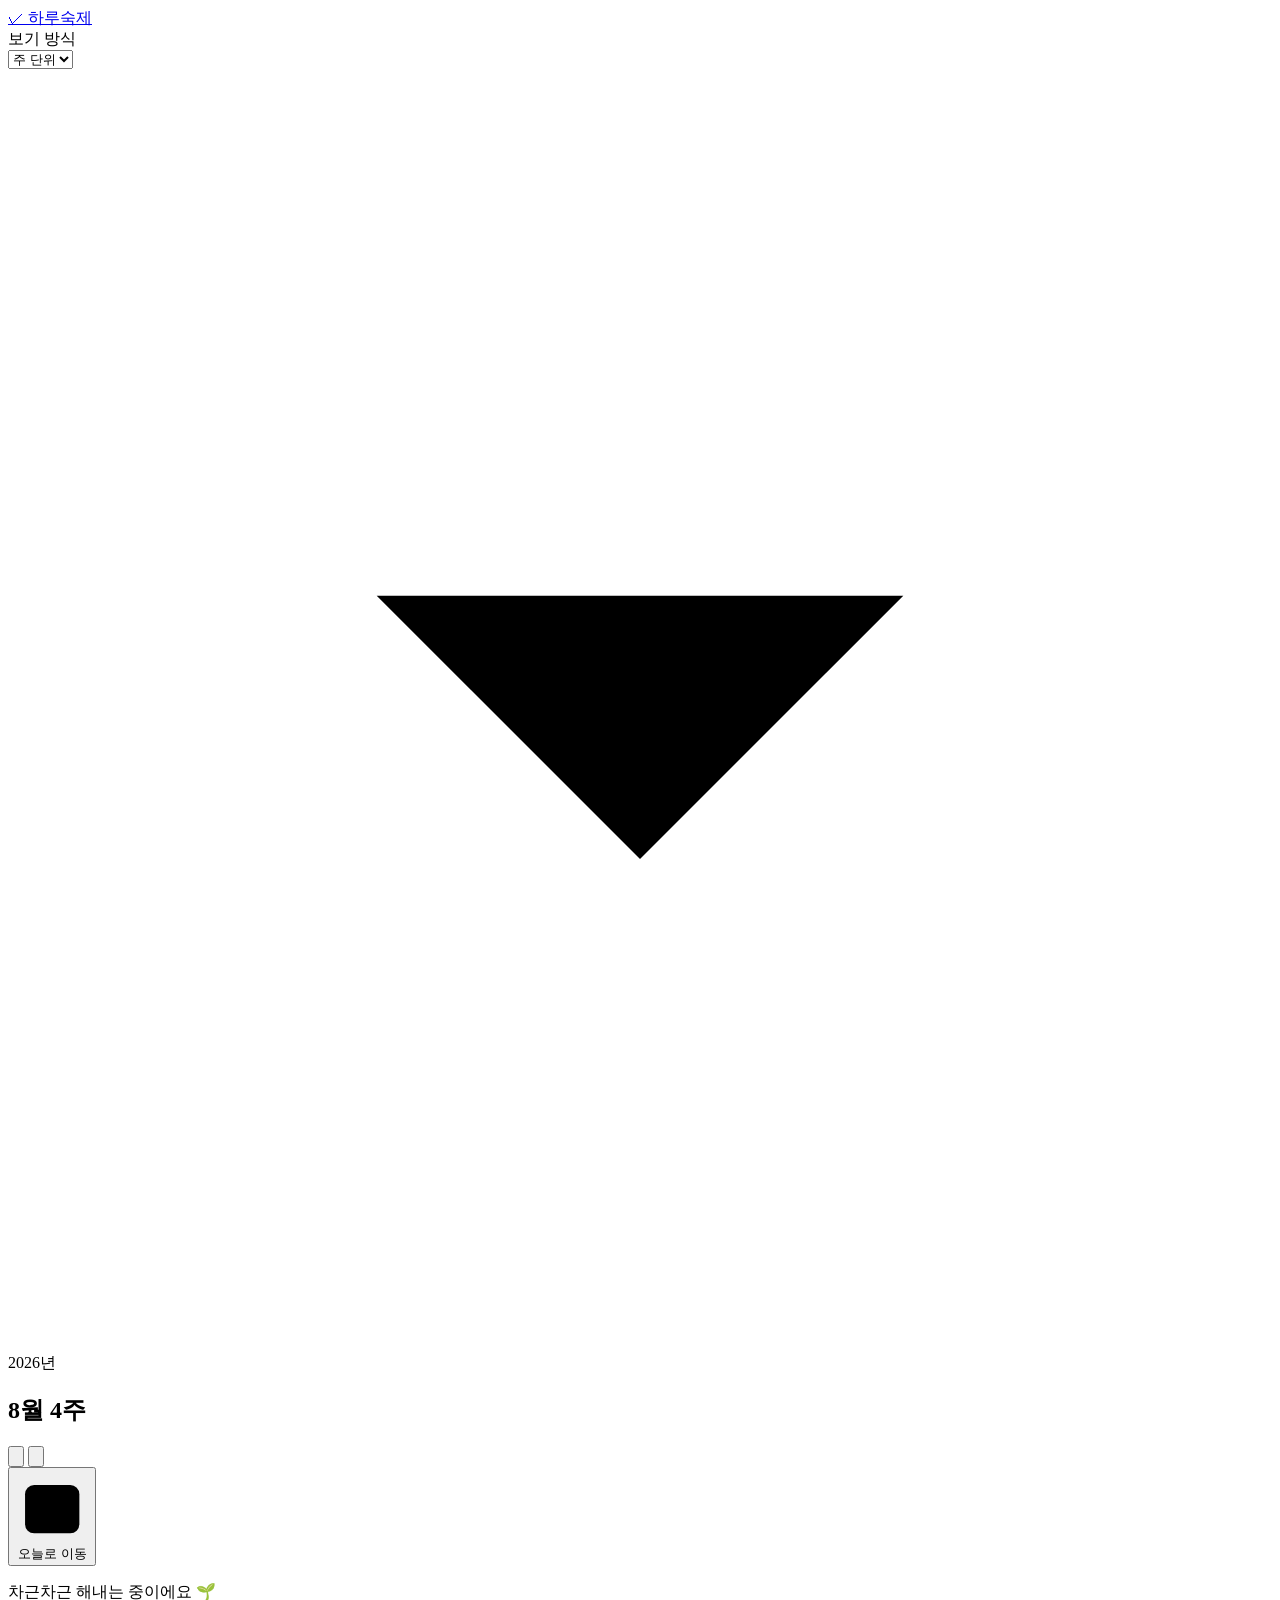
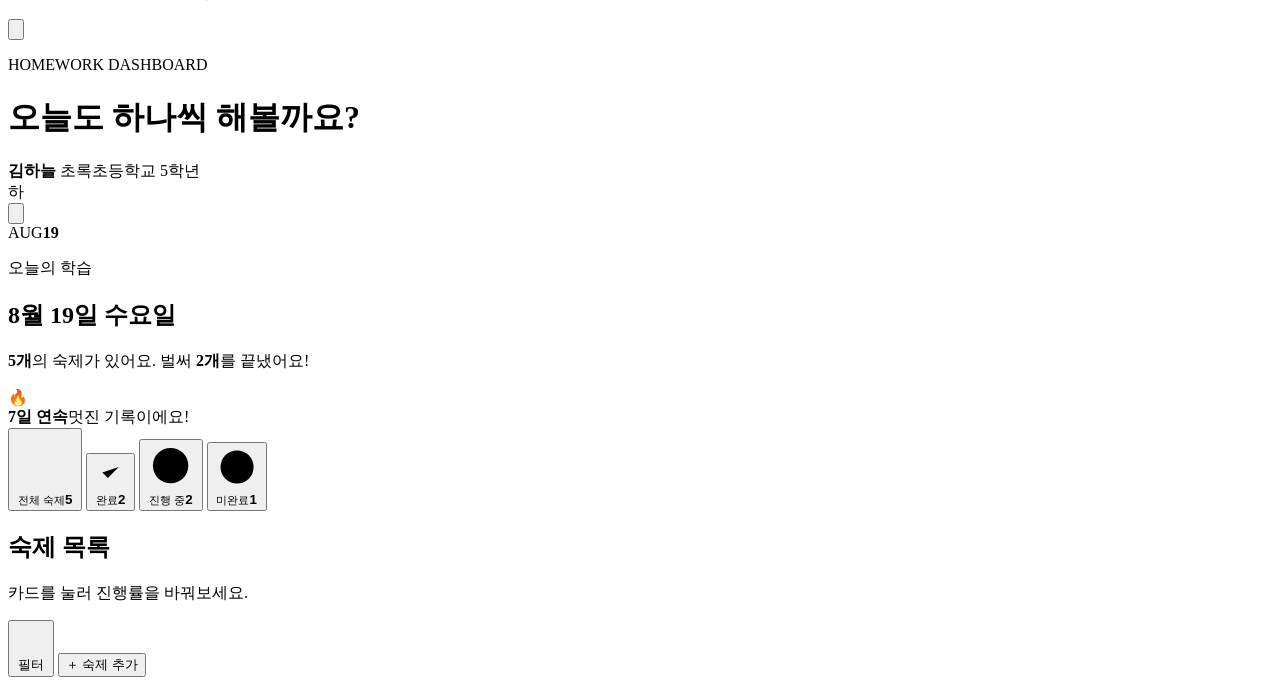
==== src/main/resources/templates/index.html @ 8049fccb "Initial commit" ====
<!doctype html>
<html lang="ko" xmlns:th="http://www.thymeleaf.org">

<head>
  <meta charset="UTF-8" />
  <meta name="viewport" content="width=device-width, initial-scale=1.0" />
  <meta name="description" content="날짜별 숙제와 학습 진행 상태를 관리하는 대시보드" />
  <title>오늘의 숙제</title>
  <link rel="preconnect" href="https://fonts.googleapis.com">
  <link rel="preconnect" href="https://fonts.gstatic.com" crossorigin>
  <link
    href="https://fonts.googleapis.com/css2?family=Gowun+Dodum&family=Noto+Sans+KR:wght@400;500;600;700;800&display=swap"
    rel="stylesheet">
  <link rel="stylesheet" th:href="@{/css/styles.css}">
</head>

<body>
  <div class="app-shell">
    <aside class="sidebar" aria-label="날짜 탐색">
      <a class="brand" href="#" aria-label="홈으로">
        <span class="brand-mark" aria-hidden="true">✓</span>
        <span>하루숙제</span>
      </a>

      <div class="view-control">
        <label for="viewMode">보기 방식</label>
        <div class="select-wrap">
          <select id="viewMode">
            <option value="week">주 단위</option>
            <option value="month">월 단위</option>
          </select>
          <svg aria-hidden="true" viewBox="0 0 24 24">
            <path d="m7 10 5 5 5-5" />
          </svg>
        </div>
      </div>

      <div class="date-heading">
        <div>
          <p class="eyebrow">2026년</p>
          <h2 id="periodTitle">8월 4주</h2>
        </div>
        <div class="arrow-group">
          <button class="icon-button" type="button" id="prevPeriod" aria-label="이전 기간">
            <svg aria-hidden="true" viewBox="0 0 24 24">
              <path d="m15 18-6-6 6-6" />
            </svg>
          </button>
          <button class="icon-button" type="button" id="nextPeriod" aria-label="다음 기간">
            <svg aria-hidden="true" viewBox="0 0 24 24">
              <path d="m9 18 6-6-6-6" />
            </svg>
          </button>
        </div>
      </div>

      <nav class="date-list" id="dateList" aria-label="날짜 목록"></nav>

      <div class="sidebar-bottom">
        <button class="today-button" type="button" id="todayButton">
          <svg aria-hidden="true" viewBox="0 0 24 24">
            <rect x="3" y="5" width="18" height="16" rx="3" />
            <path d="M16 3v4M8 3v4M3 10h18" />
          </svg>
          오늘로 이동
        </button>
        <p>차근차근 해내는 중이에요 <span aria-hidden="true">🌱</span></p>
      </div>
    </aside>

    <main class="main-content">
      <header class="topbar">
        <button class="mobile-menu" type="button" aria-label="날짜 메뉴 열기" id="menuButton">
          <svg aria-hidden="true" viewBox="0 0 24 24">
            <path d="M4 7h16M4 12h16M4 17h16" />
          </svg>
        </button>
        <div class="topbar-copy">
          <p class="eyebrow">HOMEWORK DASHBOARD</p>
          <h1>오늘도 하나씩 해볼까요?</h1>
        </div>
        <div class="profile">
          <div class="profile-copy">
            <strong>김하늘</strong>
            <span>초록초등학교 5학년</span>
          </div>
          <div class="avatar" aria-hidden="true">하</div>
          <button class="icon-button" type="button" aria-label="알림 보기">
            <svg aria-hidden="true" viewBox="0 0 24 24">
              <path d="M18 8a6 6 0 0 0-12 0c0 7-3 7-3 9h18c0-2-3-2-3-9M10 21h4" />
            </svg>
            <span class="notification-dot"></span>
          </button>
        </div>
      </header>

      <section class="dashboard" aria-labelledby="selectedDateTitle">
        <div class="welcome-card">
          <div class="welcome-copy">
            <div class="date-badge"><span id="badgeMonth">AUG</span><strong id="badgeDay">19</strong></div>
            <div>
              <p class="eyebrow">오늘의 학습</p>
              <h2 id="selectedDateTitle">8월 19일 수요일</h2>
              <p><strong>5개</strong>의 숙제가 있어요. 벌써 <strong>2개</strong>를 끝냈어요!</p>
            </div>
          </div>
          <div class="streak">
            <span class="streak-icon" aria-hidden="true">🔥</span>
            <div><strong>7일 연속</strong><span>멋진 기록이에요!</span></div>
          </div>
        </div>

        <div class="summary-grid" aria-label="숙제 상태 요약">
          <button class="summary-card active" type="button" data-filter="all">
            <span class="summary-icon all"><svg aria-hidden="true" viewBox="0 0 24 24">
                <path d="M8 6h13M8 12h13M8 18h13M3 6h.01M3 12h.01M3 18h.01" />
              </svg></span>
            <span><small>전체 숙제</small><strong>5</strong></span>
          </button>
          <button class="summary-card" type="button" data-filter="done">
            <span class="summary-icon done"><svg aria-hidden="true" viewBox="0 0 24 24">
                <path d="m6 12 4 4 8-8" />
              </svg></span>
            <span><small>완료</small><strong>2</strong></span>
          </button>
          <button class="summary-card" type="button" data-filter="doing">
            <span class="summary-icon doing"><svg aria-hidden="true" viewBox="0 0 24 24">
                <path d="M12 6v6l4 2" />
                <circle cx="12" cy="12" r="9" />
              </svg></span>
            <span><small>진행 중</small><strong>2</strong></span>
          </button>
          <button class="summary-card" type="button" data-filter="todo">
            <span class="summary-icon todo"><svg aria-hidden="true" viewBox="0 0 24 24">
                <circle cx="12" cy="12" r="9" />
                <path d="M12 8v5M12 16h.01" />
              </svg></span>
            <span><small>미완료</small><strong>1</strong></span>
          </button>
        </div>

        <div class="content-heading">
          <div>
            <h2>숙제 목록</h2>
            <p>카드를 눌러 진행률을 바꿔보세요.</p>
          </div>
          <div class="heading-actions">
            <button class="filter-button" type="button">
              <svg aria-hidden="true" viewBox="0 0 24 24">
                <path d="M4 6h16M7 12h10M10 18h4" />
              </svg> 필터
            </button>
            <button class="add-button" type="button" id="addButton"><span aria-hidden="true">＋</span> 숙제 추가</button>
          </div>
        </div>

        <div class="homework-list" id="homeworkList"></div>
      </section>
    </main>
  </div>

  <div class="scrim" id="scrim"></div>
  <div class="toast" id="toast" role="status" aria-live="polite"></div>
  <script th:src="@{/js/app.js}" defer></script>
</body>

</html>
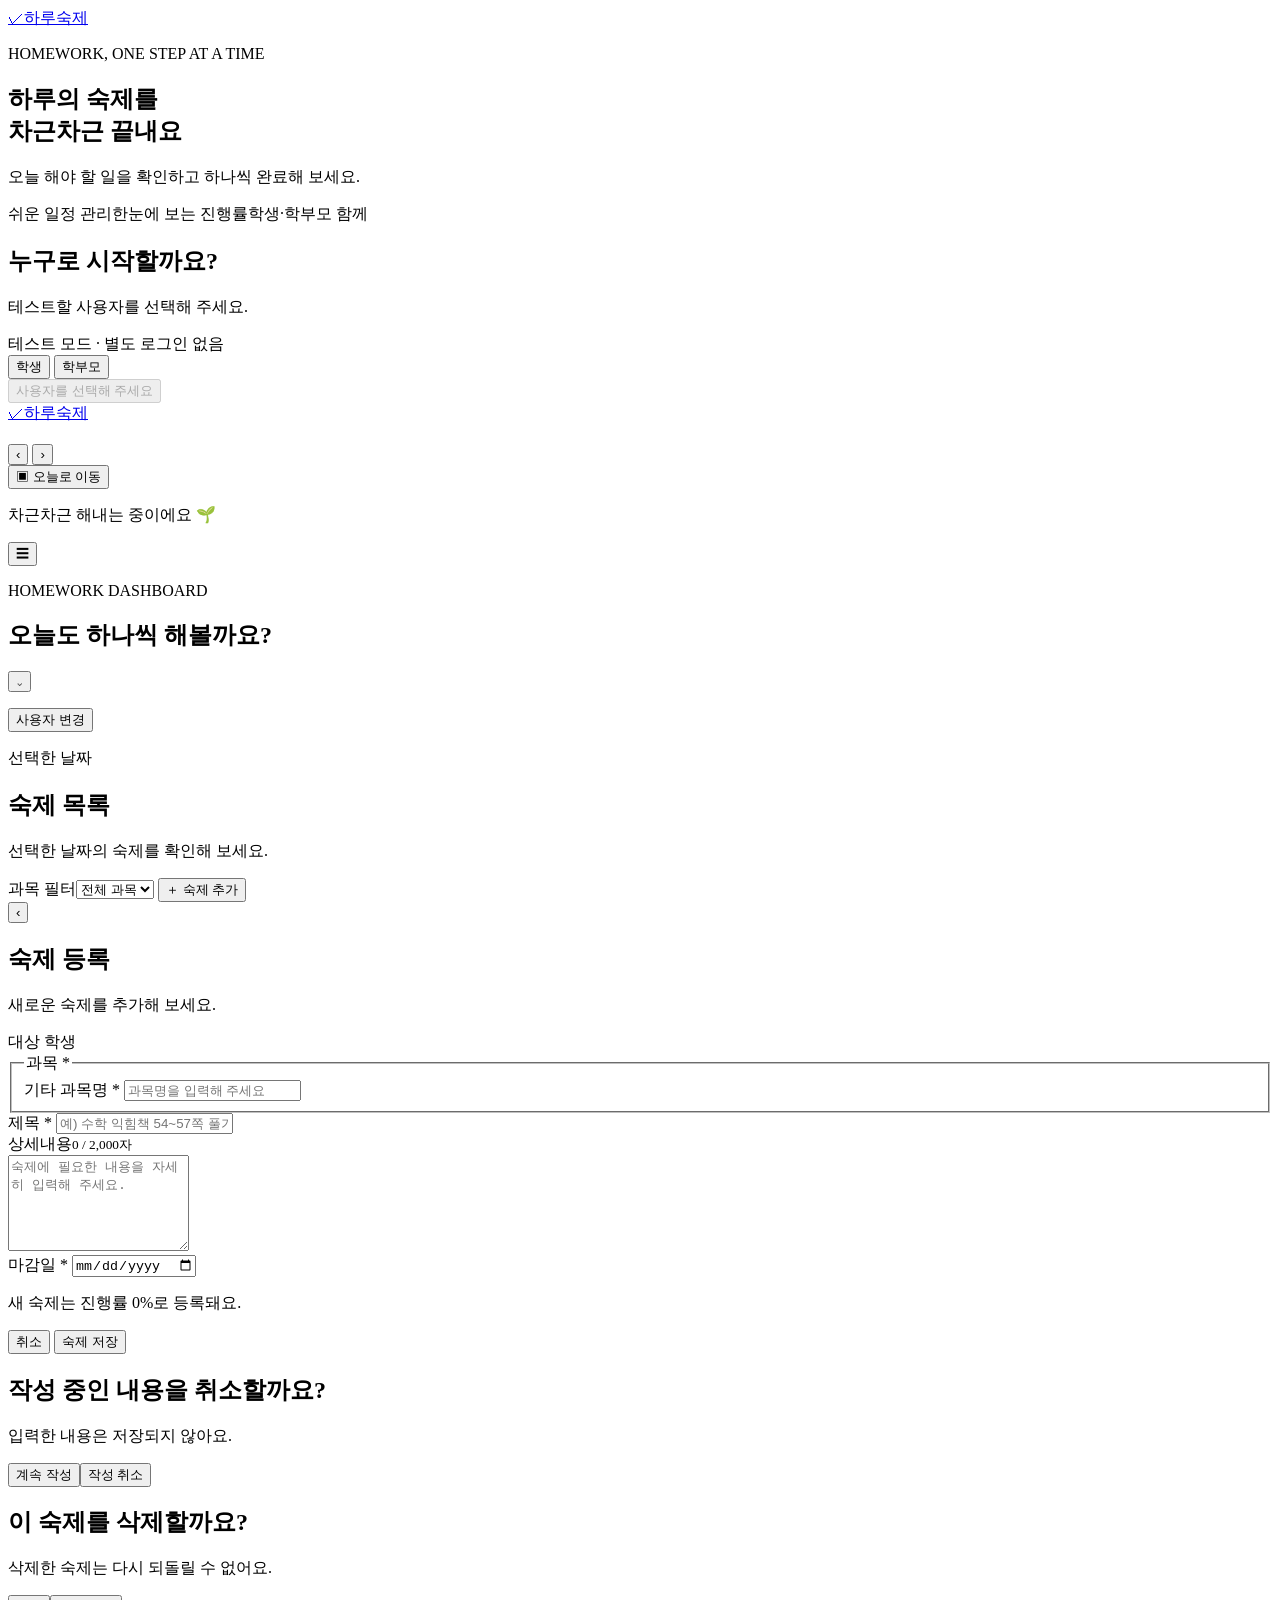
==== commit 7ddf1070: "feat:connect homework screen to database" ====
--- a/src/main/resources/templates/index.html
+++ b/src/main/resources/templates/index.html
@@ -1,167 +1,178 @@
 <!doctype html>
-<html lang="ko" xmlns:th="http://www.thymeleaf.org">
+<html lang="ko">
 
 <head>
-  <meta charset="UTF-8" />
-  <meta name="viewport" content="width=device-width, initial-scale=1.0" />
-  <meta name="description" content="날짜별 숙제와 학습 진행 상태를 관리하는 대시보드" />
-  <title>오늘의 숙제</title>
+  <meta charset="UTF-8">
+  <meta name="viewport" content="width=device-width, initial-scale=1">
+  <meta name="description" content="학생과 학부모가 함께 사용하는 반응형 숙제관리 서비스">
+  <title>하루숙제</title>
   <link rel="preconnect" href="https://fonts.googleapis.com">
   <link rel="preconnect" href="https://fonts.gstatic.com" crossorigin>
   <link
     href="https://fonts.googleapis.com/css2?family=Gowun+Dodum&family=Noto+Sans+KR:wght@400;500;600;700;800&display=swap"
     rel="stylesheet">
-  <link rel="stylesheet" th:href="@{/css/styles.css}">
+  <link rel="stylesheet" href="/css/styles.css">
 </head>
 
 <body>
-  <div class="app-shell">
-    <aside class="sidebar" aria-label="날짜 탐색">
-      <a class="brand" href="#" aria-label="홈으로">
-        <span class="brand-mark" aria-hidden="true">✓</span>
-        <span>하루숙제</span>
-      </a>
-
-      <div class="view-control">
-        <label for="viewMode">보기 방식</label>
-        <div class="select-wrap">
-          <select id="viewMode">
-            <option value="week">주 단위</option>
-            <option value="month">월 단위</option>
-          </select>
-          <svg aria-hidden="true" viewBox="0 0 24 24">
-            <path d="m7 10 5 5 5-5" />
-          </svg>
+  <div id="app">
+    <section class="screen user-screen" id="userScreen" aria-labelledby="userScreenTitle">
+      <div class="user-hero">
+        <a class="brand" href="#" aria-label="하루숙제 시작 화면"><span class="brand-mark">✓</span><span>하루숙제</span></a>
+        <p class="eyebrow">HOMEWORK, ONE STEP AT A TIME</p>
+        <h1>하루의 숙제를<br>차근차근 끝내요</h1>
+        <p>오늘 해야 할 일을 확인하고 하나씩 완료해 보세요.</p>
+        <div class="feature-chips" aria-label="서비스 특징">
+          <span>쉬운 일정 관리</span><span>한눈에 보는 진행률</span><span>학생·학부모 함께</span>
         </div>
       </div>
+      <div class="user-panel">
+        <header>
+          <h2 id="userScreenTitle">누구로 시작할까요?</h2>
+          <p>테스트할 사용자를 선택해 주세요.</p>
+          <span class="test-badge">테스트 모드 · 별도 로그인 없음</span>
+        </header>
+        <div class="role-tabs" role="tablist" aria-label="사용자 역할">
+          <button class="role-tab active" id="studentTab" type="button" role="tab" aria-selected="true"
+            data-role="student">학생</button>
+          <button class="role-tab" id="parentTab" type="button" role="tab" aria-selected="false"
+            data-role="parent">학부모</button>
+        </div>
+        <div class="user-list" id="userList" role="radiogroup" aria-label="테스트 사용자"></div>
+        <button class="primary-button start-button" id="startButton" type="button" disabled>사용자를 선택해 주세요</button>
+      </div>
+    </section>
 
-      <div class="date-heading">
+    <section class="screen dashboard-screen hidden" id="dashboardScreen" aria-label="날짜별 숙제 메인">
+      <aside class="sidebar" id="sidebar" aria-label="날짜 탐색">
+        <a class="brand" href="#" id="homeBrand"><span class="brand-mark">✓</span><span>하루숙제</span></a>
+        <div class="period-heading">
+          <div>
+            <p class="eyebrow" id="yearLabel"></p>
+            <h2 id="weekLabel"></h2>
+          </div>
+          <div class="arrow-group">
+            <button class="icon-button" id="prevWeek" type="button" aria-label="이전 주">‹</button>
+            <button class="icon-button" id="nextWeek" type="button" aria-label="다음 주">›</button>
+          </div>
+        </div>
+        <nav class="date-list" id="dateList" aria-label="주간 날짜"></nav>
+        <button class="today-button" id="todayButton" type="button">▣ 오늘로 이동</button>
+        <p class="sidebar-message">차근차근 해내는 중이에요 🌱</p>
+      </aside>
+
+      <main class="main-content">
+        <header class="topbar">
+          <button class="mobile-menu" id="menuButton" type="button" aria-label="날짜 메뉴 열기">☰</button>
+          <div class="topbar-copy">
+            <p class="eyebrow">HOMEWORK DASHBOARD</p>
+            <h1>오늘도 하나씩 해볼까요?</h1>
+          </div>
+          <button class="profile-button" id="profileButton" type="button" aria-expanded="false">
+            <span class="profile-copy"><strong id="profileName"></strong><small id="profileContext"></small></span>
+            <span class="avatar" id="profileAvatar"></span><span aria-hidden="true">⌄</span>
+          </button>
+          <div class="profile-menu hidden" id="profileMenu">
+            <p id="profileMenuLabel"></p><button id="changeUserButton" type="button">사용자 변경</button>
+          </div>
+        </header>
+
+        <div class="dashboard">
+          <section class="welcome-card" aria-labelledby="selectedDateTitle">
+            <div class="date-badge"><span id="badgeMonth"></span><strong id="badgeDay"></strong></div>
+            <div>
+              <p class="eyebrow">선택한 날짜</p>
+              <h2 id="selectedDateTitle"></h2>
+              <p id="selectedDateSummary"></p>
+            </div>
+          </section>
+          <div class="summary-grid" id="summaryGrid" aria-label="숙제 상태 필터"></div>
+          <section>
+            <div class="content-heading">
+              <div>
+                <h2>숙제 목록</h2>
+                <p id="filterDescription">선택한 날짜의 숙제를 확인해 보세요.</p>
+              </div>
+              <div class="heading-actions">
+                <label class="subject-filter"><span class="sr-only">과목 필터</span><select id="subjectFilter">
+                    <option value="all">전체 과목</option>
+                  </select></label>
+                <button class="primary-button add-button" id="addButton" type="button">＋ 숙제 추가</button>
+              </div>
+            </div>
+            <div class="homework-list" id="homeworkList" aria-live="polite"></div>
+          </section>
+        </div>
+      </main>
+    </section>
+
+    <section class="screen form-screen hidden" id="formScreen" aria-labelledby="formTitle">
+      <header class="form-header">
+        <button class="icon-button back-button" id="backButton" type="button" aria-label="숙제 목록으로 돌아가기">‹</button>
         <div>
-          <p class="eyebrow">2026년</p>
-          <h2 id="periodTitle">8월 4주</h2>
-        </div>
-        <div class="arrow-group">
-          <button class="icon-button" type="button" id="prevPeriod" aria-label="이전 기간">
-            <svg aria-hidden="true" viewBox="0 0 24 24">
-              <path d="m15 18-6-6 6-6" />
-            </svg>
-          </button>
-          <button class="icon-button" type="button" id="nextPeriod" aria-label="다음 기간">
-            <svg aria-hidden="true" viewBox="0 0 24 24">
-              <path d="m9 18 6-6-6-6" />
-            </svg>
-          </button>
-        </div>
-      </div>
-
-      <nav class="date-list" id="dateList" aria-label="날짜 목록"></nav>
-
-      <div class="sidebar-bottom">
-        <button class="today-button" type="button" id="todayButton">
-          <svg aria-hidden="true" viewBox="0 0 24 24">
-            <rect x="3" y="5" width="18" height="16" rx="3" />
-            <path d="M16 3v4M8 3v4M3 10h18" />
-          </svg>
-          오늘로 이동
-        </button>
-        <p>차근차근 해내는 중이에요 <span aria-hidden="true">🌱</span></p>
-      </div>
-    </aside>
-
-    <main class="main-content">
-      <header class="topbar">
-        <button class="mobile-menu" type="button" aria-label="날짜 메뉴 열기" id="menuButton">
-          <svg aria-hidden="true" viewBox="0 0 24 24">
-            <path d="M4 7h16M4 12h16M4 17h16" />
-          </svg>
-        </button>
-        <div class="topbar-copy">
-          <p class="eyebrow">HOMEWORK DASHBOARD</p>
-          <h1>오늘도 하나씩 해볼까요?</h1>
-        </div>
-        <div class="profile">
-          <div class="profile-copy">
-            <strong>김하늘</strong>
-            <span>초록초등학교 5학년</span>
-          </div>
-          <div class="avatar" aria-hidden="true">하</div>
-          <button class="icon-button" type="button" aria-label="알림 보기">
-            <svg aria-hidden="true" viewBox="0 0 24 24">
-              <path d="M18 8a6 6 0 0 0-12 0c0 7-3 7-3 9h18c0-2-3-2-3-9M10 21h4" />
-            </svg>
-            <span class="notification-dot"></span>
-          </button>
+          <h1 id="formTitle">숙제 등록</h1>
+          <p>새로운 숙제를 추가해 보세요.</p>
         </div>
       </header>
-
-      <section class="dashboard" aria-labelledby="selectedDateTitle">
-        <div class="welcome-card">
-          <div class="welcome-copy">
-            <div class="date-badge"><span id="badgeMonth">AUG</span><strong id="badgeDay">19</strong></div>
-            <div>
-              <p class="eyebrow">오늘의 학습</p>
-              <h2 id="selectedDateTitle">8월 19일 수요일</h2>
-              <p><strong>5개</strong>의 숙제가 있어요. 벌써 <strong>2개</strong>를 끝냈어요!</p>
-            </div>
+      <form class="homework-form" id="homeworkForm" novalidate>
+        <div class="target-student"><span>대상 학생</span><strong id="targetStudent"></strong></div>
+        <fieldset>
+          <legend>과목 <span aria-hidden="true">*</span></legend>
+          <div class="subject-options" id="subjectOptions"></div>
+          <div class="form-field hidden" id="customSubjectField">
+            <label for="customSubject">기타 과목명 <span aria-hidden="true">*</span></label>
+            <input id="customSubject" name="customSubject" type="text" maxlength="30" placeholder="과목명을 입력해 주세요"
+              aria-describedby="customSubjectError">
+            <small class="field-error" id="customSubjectError"></small>
           </div>
-          <div class="streak">
-            <span class="streak-icon" aria-hidden="true">🔥</span>
-            <div><strong>7일 연속</strong><span>멋진 기록이에요!</span></div>
-          </div>
+          <small class="field-error" id="subjectError"></small>
+        </fieldset>
+        <div class="form-field">
+          <label for="titleInput">제목 <span aria-hidden="true">*</span></label>
+          <input id="titleInput" name="title" type="text" maxlength="200" placeholder="예) 수학 익힘책 54~57쪽 풀기"
+            aria-describedby="titleError">
+          <small class="field-error" id="titleError"></small>
         </div>
-
-        <div class="summary-grid" aria-label="숙제 상태 요약">
-          <button class="summary-card active" type="button" data-filter="all">
-            <span class="summary-icon all"><svg aria-hidden="true" viewBox="0 0 24 24">
-                <path d="M8 6h13M8 12h13M8 18h13M3 6h.01M3 12h.01M3 18h.01" />
-              </svg></span>
-            <span><small>전체 숙제</small><strong>5</strong></span>
-          </button>
-          <button class="summary-card" type="button" data-filter="done">
-            <span class="summary-icon done"><svg aria-hidden="true" viewBox="0 0 24 24">
-                <path d="m6 12 4 4 8-8" />
-              </svg></span>
-            <span><small>완료</small><strong>2</strong></span>
-          </button>
-          <button class="summary-card" type="button" data-filter="doing">
-            <span class="summary-icon doing"><svg aria-hidden="true" viewBox="0 0 24 24">
-                <path d="M12 6v6l4 2" />
-                <circle cx="12" cy="12" r="9" />
-              </svg></span>
-            <span><small>진행 중</small><strong>2</strong></span>
-          </button>
-          <button class="summary-card" type="button" data-filter="todo">
-            <span class="summary-icon todo"><svg aria-hidden="true" viewBox="0 0 24 24">
-                <circle cx="12" cy="12" r="9" />
-                <path d="M12 8v5M12 16h.01" />
-              </svg></span>
-            <span><small>미완료</small><strong>1</strong></span>
-          </button>
+        <div class="form-field">
+          <div class="label-row"><label for="descriptionInput">상세내용</label><small id="descriptionCount">0 /
+              2,000자</small></div>
+          <textarea id="descriptionInput" name="description" maxlength="2000" rows="6"
+            placeholder="숙제에 필요한 내용을 자세히 입력해 주세요."></textarea>
         </div>
-
-        <div class="content-heading">
-          <div>
-            <h2>숙제 목록</h2>
-            <p>카드를 눌러 진행률을 바꿔보세요.</p>
-          </div>
-          <div class="heading-actions">
-            <button class="filter-button" type="button">
-              <svg aria-hidden="true" viewBox="0 0 24 24">
-                <path d="M4 6h16M7 12h10M10 18h4" />
-              </svg> 필터
-            </button>
-            <button class="add-button" type="button" id="addButton"><span aria-hidden="true">＋</span> 숙제 추가</button>
-          </div>
+        <div class="form-field">
+          <label for="dueDateInput">마감일 <span aria-hidden="true">*</span></label>
+          <input id="dueDateInput" name="dueDate" type="date" aria-describedby="dueDateError">
+          <small class="field-error" id="dueDateError"></small>
         </div>
-
-        <div class="homework-list" id="homeworkList"></div>
-      </section>
-    </main>
+        <p class="form-note">새 숙제는 진행률 0%로 등록돼요.</p>
+        <div class="form-error hidden" id="formError" role="alert"></div>
+        <div class="form-actions">
+          <button class="secondary-button" id="cancelButton" type="button">취소</button>
+          <button class="primary-button" id="saveButton" type="submit">숙제 저장</button>
+        </div>
+      </form>
+    </section>
   </div>
 
   <div class="scrim" id="scrim"></div>
+  <div class="dialog-backdrop hidden" id="dialogBackdrop">
+    <div class="dialog" role="dialog" aria-modal="true" aria-labelledby="dialogTitle">
+      <h2 id="dialogTitle">작성 중인 내용을 취소할까요?</h2>
+      <p>입력한 내용은 저장되지 않아요.</p>
+      <div><button class="secondary-button" id="keepEditingButton" type="button">계속 작성</button><button
+          class="danger-button" id="discardButton" type="button">작성 취소</button></div>
+    </div>
+  </div>
+  <div class="dialog-backdrop hidden" id="deleteDialogBackdrop">
+    <div class="dialog" role="dialog" aria-modal="true" aria-labelledby="deleteDialogTitle">
+      <h2 id="deleteDialogTitle">이 숙제를 삭제할까요?</h2>
+      <p id="deleteDialogDescription">삭제한 숙제는 다시 되돌릴 수 없어요.</p>
+      <div><button class="secondary-button" id="cancelDeleteButton" type="button">취소</button><button
+          class="danger-button" id="confirmDeleteButton" type="button">숙제 삭제</button></div>
+    </div>
+  </div>
   <div class="toast" id="toast" role="status" aria-live="polite"></div>
-  <script th:src="@{/js/app.js}" defer></script>
+  <script src="/js/app.js"></script>
 </body>
 
 </html>
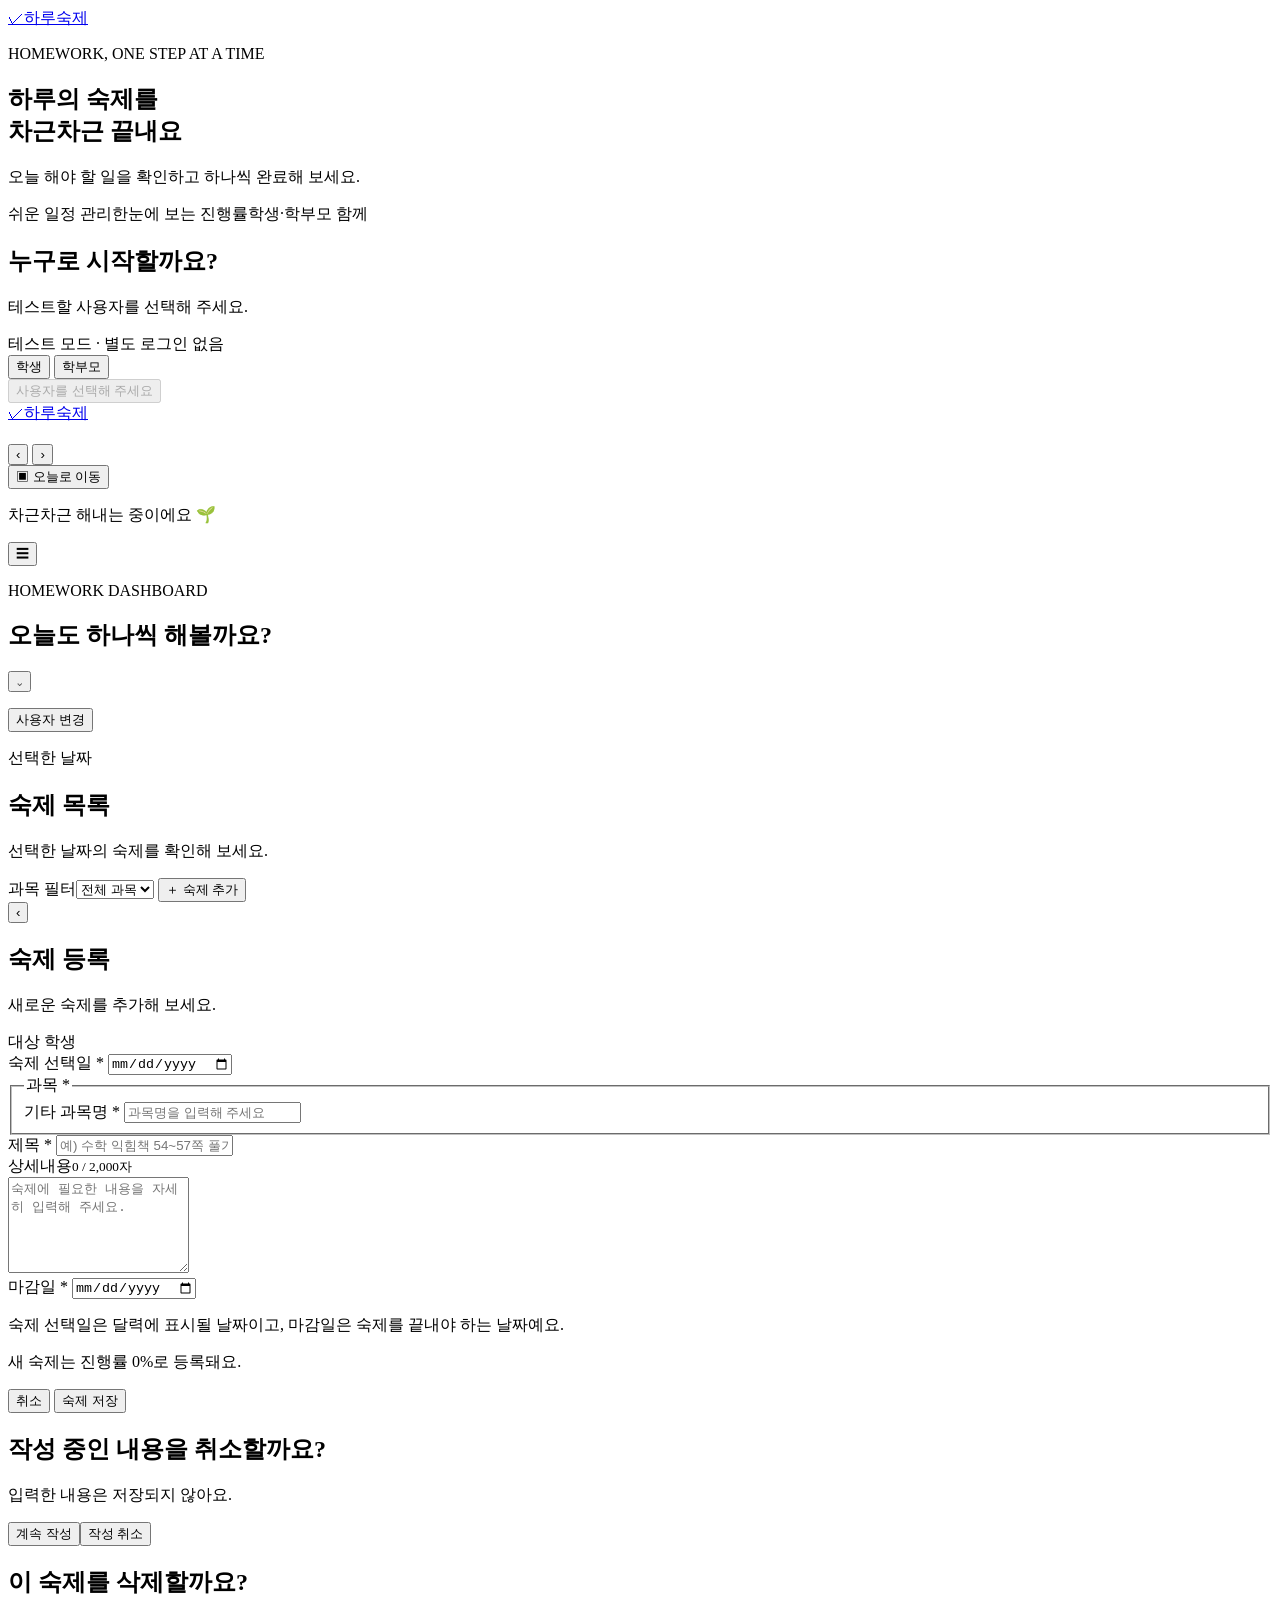
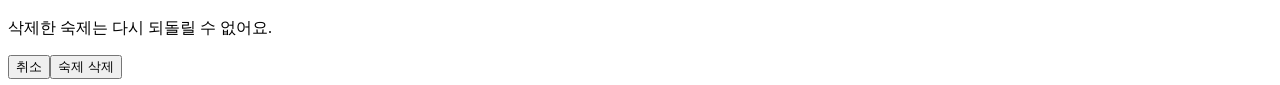
==== commit f32bc4d5: "주석 및 숙제관리 기능 수정" ====
--- a/src/main/resources/templates/index.html
+++ b/src/main/resources/templates/index.html
@@ -114,8 +114,15 @@
           <p>새로운 숙제를 추가해 보세요.</p>
         </div>
       </header>
-      <form class="homework-form" id="homeworkForm" novalidate>
-        <div class="target-student"><span>대상 학생</span><strong id="targetStudent"></strong></div>
+	      <form class="homework-form" id="homeworkForm" novalidate>
+	        <div class="form-context">
+	          <div class="target-student"><span>대상 학생</span><strong id="targetStudent"></strong></div>
+	          <div class="assigned-date-field">
+	            <label for="assignedDateInput">숙제 선택일 <span aria-hidden="true">*</span></label>
+	            <input id="assignedDateInput" name="assignedDate" type="date" aria-describedby="assignedDateError">
+	            <small class="field-error" id="assignedDateError"></small>
+	          </div>
+	        </div>
         <fieldset>
           <legend>과목 <span aria-hidden="true">*</span></legend>
           <div class="subject-options" id="subjectOptions"></div>
@@ -140,11 +147,12 @@
             placeholder="숙제에 필요한 내용을 자세히 입력해 주세요."></textarea>
         </div>
         <div class="form-field">
-          <label for="dueDateInput">마감일 <span aria-hidden="true">*</span></label>
-          <input id="dueDateInput" name="dueDate" type="date" aria-describedby="dueDateError">
-          <small class="field-error" id="dueDateError"></small>
-        </div>
-        <p class="form-note">새 숙제는 진행률 0%로 등록돼요.</p>
+	          <label for="dueDateInput">마감일 <span aria-hidden="true">*</span></label>
+	          <input id="dueDateInput" name="dueDate" type="date" aria-describedby="dueDateError">
+	          <small class="field-error" id="dueDateError"></small>
+	        </div>
+	        <p class="form-note">숙제 선택일은 달력에 표시될 날짜이고, 마감일은 숙제를 끝내야 하는 날짜예요.</p>
+	        <p class="form-note">새 숙제는 진행률 0%로 등록돼요.</p>
         <div class="form-error hidden" id="formError" role="alert"></div>
         <div class="form-actions">
           <button class="secondary-button" id="cancelButton" type="button">취소</button>
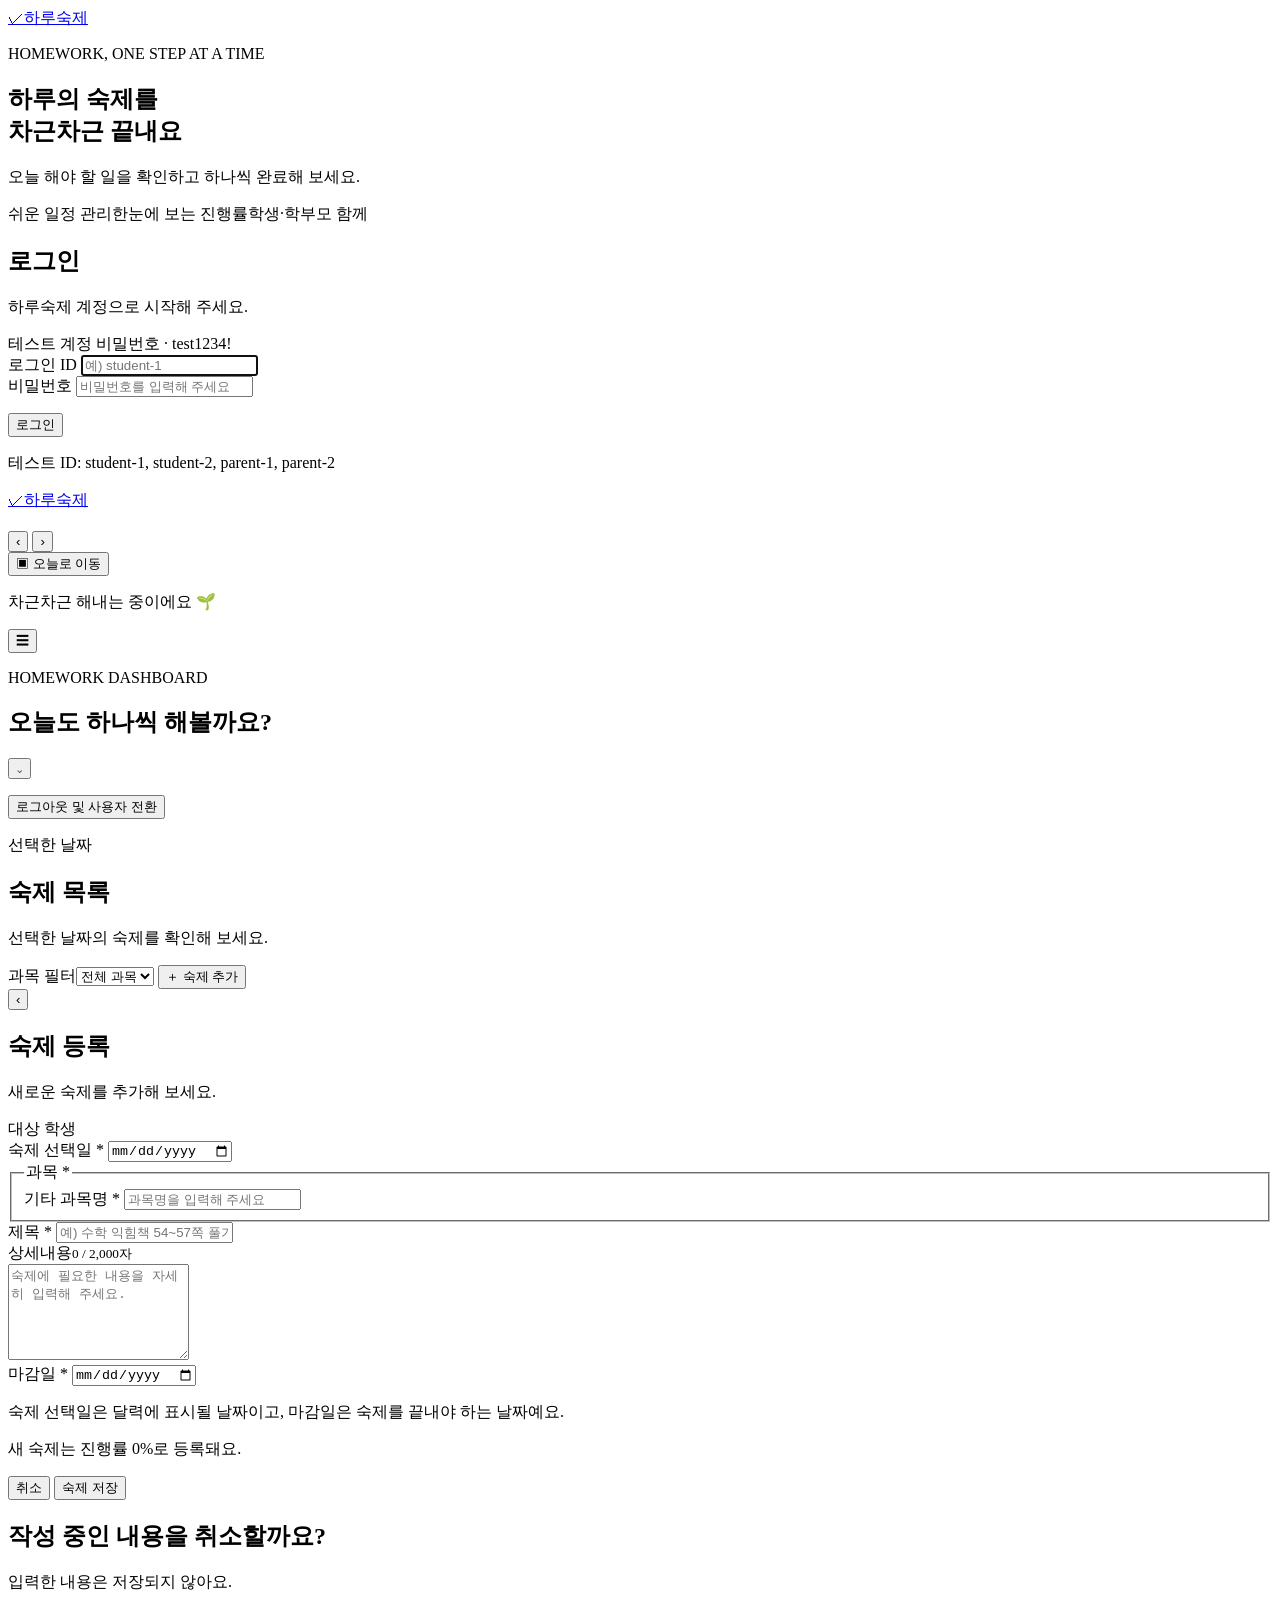
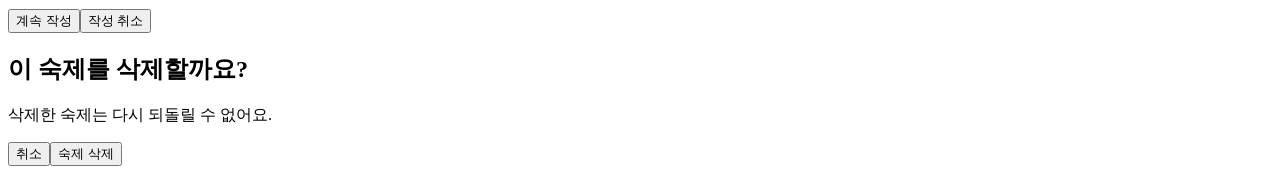
==== commit 15b2fb25: "로그인 기능 추가 작업" ====
--- a/src/main/resources/templates/index.html
+++ b/src/main/resources/templates/index.html
@@ -16,7 +16,7 @@
 
 <body>
   <div id="app">
-    <section class="screen user-screen" id="userScreen" aria-labelledby="userScreenTitle">
+    <section class="screen user-screen" id="loginScreen" aria-labelledby="loginScreenTitle">
       <div class="user-hero">
         <a class="brand" href="#" aria-label="하루숙제 시작 화면"><span class="brand-mark">✓</span><span>하루숙제</span></a>
         <p class="eyebrow">HOMEWORK, ONE STEP AT A TIME</p>
@@ -28,18 +28,25 @@
       </div>
       <div class="user-panel">
         <header>
-          <h2 id="userScreenTitle">누구로 시작할까요?</h2>
-          <p>테스트할 사용자를 선택해 주세요.</p>
-          <span class="test-badge">테스트 모드 · 별도 로그인 없음</span>
+          <h2 id="loginScreenTitle">로그인</h2>
+          <p>하루숙제 계정으로 시작해 주세요.</p>
+          <span class="test-badge">테스트 계정 비밀번호 · test1234!</span>
         </header>
-        <div class="role-tabs" role="tablist" aria-label="사용자 역할">
-          <button class="role-tab active" id="studentTab" type="button" role="tab" aria-selected="true"
-            data-role="student">학생</button>
-          <button class="role-tab" id="parentTab" type="button" role="tab" aria-selected="false"
-            data-role="parent">학부모</button>
-        </div>
-        <div class="user-list" id="userList" role="radiogroup" aria-label="테스트 사용자"></div>
-        <button class="primary-button start-button" id="startButton" type="button" disabled>사용자를 선택해 주세요</button>
+        <form class="login-form" id="loginForm" novalidate>
+          <div class="form-field">
+            <label for="loginIdInput">로그인 ID</label>
+            <input id="loginIdInput" name="loginId" type="text" maxlength="100" autocomplete="username"
+              placeholder="예) student-1" required autofocus>
+          </div>
+          <div class="form-field">
+            <label for="passwordInput">비밀번호</label>
+            <input id="passwordInput" name="password" type="password" maxlength="200"
+              autocomplete="current-password" placeholder="비밀번호를 입력해 주세요" required>
+          </div>
+          <p class="login-error hidden" id="loginError" role="alert"></p>
+          <button class="primary-button start-button" id="loginButton" type="submit">로그인</button>
+        </form>
+        <p class="login-help">테스트 ID: student-1, student-2, parent-1, parent-2</p>
       </div>
     </section>
 
@@ -73,7 +80,7 @@
             <span class="avatar" id="profileAvatar"></span><span aria-hidden="true">⌄</span>
           </button>
           <div class="profile-menu hidden" id="profileMenu">
-            <p id="profileMenuLabel"></p><button id="changeUserButton" type="button">사용자 변경</button>
+            <p id="profileMenuLabel"></p><button id="changeUserButton" type="button">로그아웃 및 사용자 전환</button>
           </div>
         </header>
 
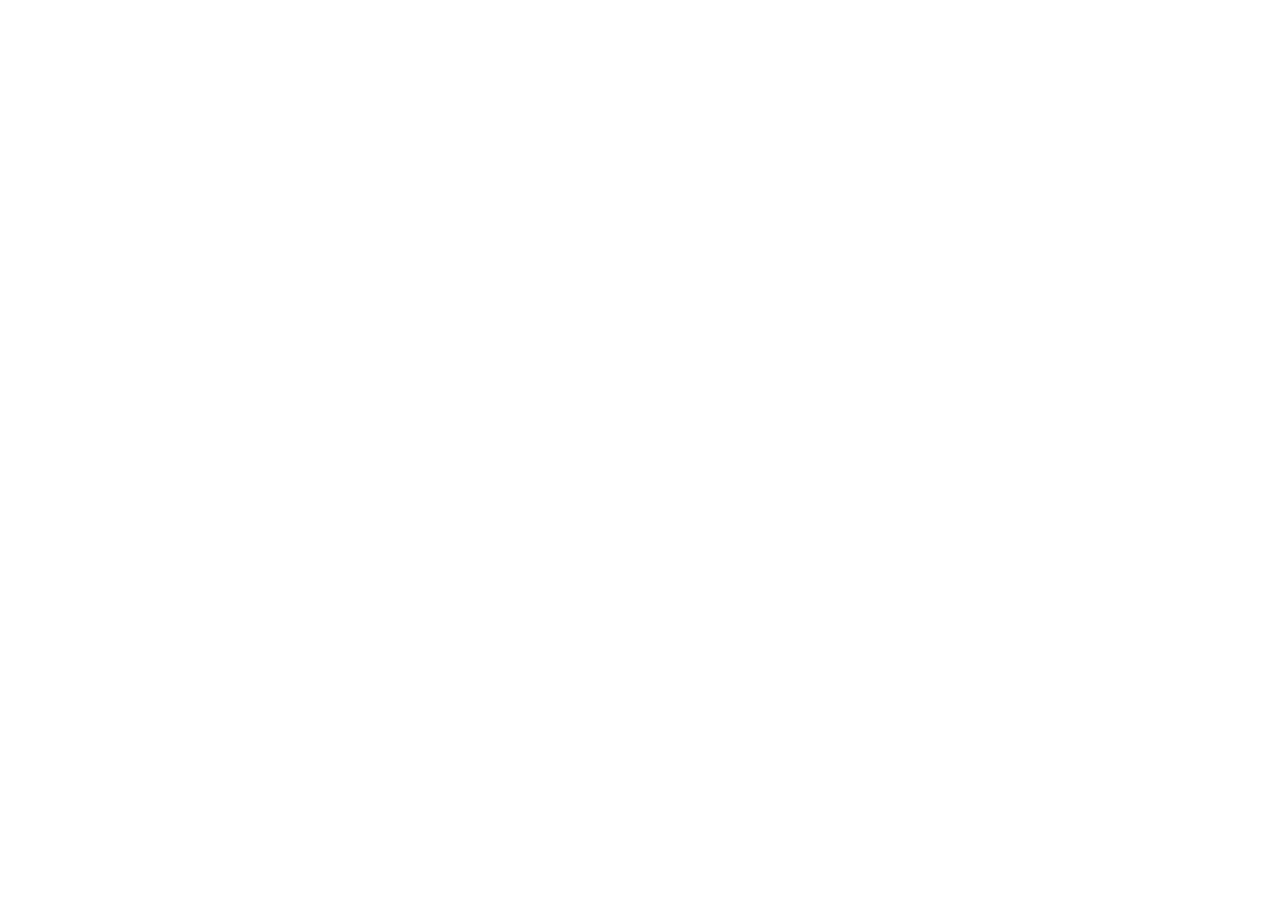
==== commit 189e94f2: "js, html기능별 분리 작업" ====
--- a/src/main/resources/templates/index.html
+++ b/src/main/resources/templates/index.html
@@ -1,5 +1,5 @@
 <!doctype html>
-<html lang="ko">
+<html lang="ko" xmlns:th="http://www.thymeleaf.org">
 
 <head>
   <meta charset="UTF-8">
@@ -16,178 +16,13 @@
 
 <body>
   <div id="app">
-    <section class="screen user-screen" id="loginScreen" aria-labelledby="loginScreenTitle">
-      <div class="user-hero">
-        <a class="brand" href="#" aria-label="하루숙제 시작 화면"><span class="brand-mark">✓</span><span>하루숙제</span></a>
-        <p class="eyebrow">HOMEWORK, ONE STEP AT A TIME</p>
-        <h1>하루의 숙제를<br>차근차근 끝내요</h1>
-        <p>오늘 해야 할 일을 확인하고 하나씩 완료해 보세요.</p>
-        <div class="feature-chips" aria-label="서비스 특징">
-          <span>쉬운 일정 관리</span><span>한눈에 보는 진행률</span><span>학생·학부모 함께</span>
-        </div>
-      </div>
-      <div class="user-panel">
-        <header>
-          <h2 id="loginScreenTitle">로그인</h2>
-          <p>하루숙제 계정으로 시작해 주세요.</p>
-          <span class="test-badge">테스트 계정 비밀번호 · test1234!</span>
-        </header>
-        <form class="login-form" id="loginForm" novalidate>
-          <div class="form-field">
-            <label for="loginIdInput">로그인 ID</label>
-            <input id="loginIdInput" name="loginId" type="text" maxlength="100" autocomplete="username"
-              placeholder="예) student-1" required autofocus>
-          </div>
-          <div class="form-field">
-            <label for="passwordInput">비밀번호</label>
-            <input id="passwordInput" name="password" type="password" maxlength="200"
-              autocomplete="current-password" placeholder="비밀번호를 입력해 주세요" required>
-          </div>
-          <p class="login-error hidden" id="loginError" role="alert"></p>
-          <button class="primary-button start-button" id="loginButton" type="submit">로그인</button>
-        </form>
-        <p class="login-help">테스트 ID: student-1, student-2, parent-1, parent-2</p>
-      </div>
-    </section>
-
-    <section class="screen dashboard-screen hidden" id="dashboardScreen" aria-label="날짜별 숙제 메인">
-      <aside class="sidebar" id="sidebar" aria-label="날짜 탐색">
-        <a class="brand" href="#" id="homeBrand"><span class="brand-mark">✓</span><span>하루숙제</span></a>
-        <div class="period-heading">
-          <div>
-            <p class="eyebrow" id="yearLabel"></p>
-            <h2 id="weekLabel"></h2>
-          </div>
-          <div class="arrow-group">
-            <button class="icon-button" id="prevWeek" type="button" aria-label="이전 주">‹</button>
-            <button class="icon-button" id="nextWeek" type="button" aria-label="다음 주">›</button>
-          </div>
-        </div>
-        <nav class="date-list" id="dateList" aria-label="주간 날짜"></nav>
-        <button class="today-button" id="todayButton" type="button">▣ 오늘로 이동</button>
-        <p class="sidebar-message">차근차근 해내는 중이에요 🌱</p>
-      </aside>
-
-      <main class="main-content">
-        <header class="topbar">
-          <button class="mobile-menu" id="menuButton" type="button" aria-label="날짜 메뉴 열기">☰</button>
-          <div class="topbar-copy">
-            <p class="eyebrow">HOMEWORK DASHBOARD</p>
-            <h1>오늘도 하나씩 해볼까요?</h1>
-          </div>
-          <button class="profile-button" id="profileButton" type="button" aria-expanded="false">
-            <span class="profile-copy"><strong id="profileName"></strong><small id="profileContext"></small></span>
-            <span class="avatar" id="profileAvatar"></span><span aria-hidden="true">⌄</span>
-          </button>
-          <div class="profile-menu hidden" id="profileMenu">
-            <p id="profileMenuLabel"></p><button id="changeUserButton" type="button">로그아웃 및 사용자 전환</button>
-          </div>
-        </header>
-
-        <div class="dashboard">
-          <section class="welcome-card" aria-labelledby="selectedDateTitle">
-            <div class="date-badge"><span id="badgeMonth"></span><strong id="badgeDay"></strong></div>
-            <div>
-              <p class="eyebrow">선택한 날짜</p>
-              <h2 id="selectedDateTitle"></h2>
-              <p id="selectedDateSummary"></p>
-            </div>
-          </section>
-          <div class="summary-grid" id="summaryGrid" aria-label="숙제 상태 필터"></div>
-          <section>
-            <div class="content-heading">
-              <div>
-                <h2>숙제 목록</h2>
-                <p id="filterDescription">선택한 날짜의 숙제를 확인해 보세요.</p>
-              </div>
-              <div class="heading-actions">
-                <label class="subject-filter"><span class="sr-only">과목 필터</span><select id="subjectFilter">
-                    <option value="all">전체 과목</option>
-                  </select></label>
-                <button class="primary-button add-button" id="addButton" type="button">＋ 숙제 추가</button>
-              </div>
-            </div>
-            <div class="homework-list" id="homeworkList" aria-live="polite"></div>
-          </section>
-        </div>
-      </main>
-    </section>
-
-    <section class="screen form-screen hidden" id="formScreen" aria-labelledby="formTitle">
-      <header class="form-header">
-        <button class="icon-button back-button" id="backButton" type="button" aria-label="숙제 목록으로 돌아가기">‹</button>
-        <div>
-          <h1 id="formTitle">숙제 등록</h1>
-          <p>새로운 숙제를 추가해 보세요.</p>
-        </div>
-      </header>
-	      <form class="homework-form" id="homeworkForm" novalidate>
-	        <div class="form-context">
-	          <div class="target-student"><span>대상 학생</span><strong id="targetStudent"></strong></div>
-	          <div class="assigned-date-field">
-	            <label for="assignedDateInput">숙제 선택일 <span aria-hidden="true">*</span></label>
-	            <input id="assignedDateInput" name="assignedDate" type="date" aria-describedby="assignedDateError">
-	            <small class="field-error" id="assignedDateError"></small>
-	          </div>
-	        </div>
-        <fieldset>
-          <legend>과목 <span aria-hidden="true">*</span></legend>
-          <div class="subject-options" id="subjectOptions"></div>
-          <div class="form-field hidden" id="customSubjectField">
-            <label for="customSubject">기타 과목명 <span aria-hidden="true">*</span></label>
-            <input id="customSubject" name="customSubject" type="text" maxlength="30" placeholder="과목명을 입력해 주세요"
-              aria-describedby="customSubjectError">
-            <small class="field-error" id="customSubjectError"></small>
-          </div>
-          <small class="field-error" id="subjectError"></small>
-        </fieldset>
-        <div class="form-field">
-          <label for="titleInput">제목 <span aria-hidden="true">*</span></label>
-          <input id="titleInput" name="title" type="text" maxlength="200" placeholder="예) 수학 익힘책 54~57쪽 풀기"
-            aria-describedby="titleError">
-          <small class="field-error" id="titleError"></small>
-        </div>
-        <div class="form-field">
-          <div class="label-row"><label for="descriptionInput">상세내용</label><small id="descriptionCount">0 /
-              2,000자</small></div>
-          <textarea id="descriptionInput" name="description" maxlength="2000" rows="6"
-            placeholder="숙제에 필요한 내용을 자세히 입력해 주세요."></textarea>
-        </div>
-        <div class="form-field">
-	          <label for="dueDateInput">마감일 <span aria-hidden="true">*</span></label>
-	          <input id="dueDateInput" name="dueDate" type="date" aria-describedby="dueDateError">
-	          <small class="field-error" id="dueDateError"></small>
-	        </div>
-	        <p class="form-note">숙제 선택일은 달력에 표시될 날짜이고, 마감일은 숙제를 끝내야 하는 날짜예요.</p>
-	        <p class="form-note">새 숙제는 진행률 0%로 등록돼요.</p>
-        <div class="form-error hidden" id="formError" role="alert"></div>
-        <div class="form-actions">
-          <button class="secondary-button" id="cancelButton" type="button">취소</button>
-          <button class="primary-button" id="saveButton" type="submit">숙제 저장</button>
-        </div>
-      </form>
-    </section>
+    <th:block th:replace="~{fragments/login :: login-screen}"></th:block>
+    <th:block th:replace="~{fragments/dashboard :: dashboard-screen}"></th:block>
+    <th:block th:replace="~{fragments/homework-form :: homework-form-screen}"></th:block>
   </div>
 
-  <div class="scrim" id="scrim"></div>
-  <div class="dialog-backdrop hidden" id="dialogBackdrop">
-    <div class="dialog" role="dialog" aria-modal="true" aria-labelledby="dialogTitle">
-      <h2 id="dialogTitle">작성 중인 내용을 취소할까요?</h2>
-      <p>입력한 내용은 저장되지 않아요.</p>
-      <div><button class="secondary-button" id="keepEditingButton" type="button">계속 작성</button><button
-          class="danger-button" id="discardButton" type="button">작성 취소</button></div>
-    </div>
-  </div>
-  <div class="dialog-backdrop hidden" id="deleteDialogBackdrop">
-    <div class="dialog" role="dialog" aria-modal="true" aria-labelledby="deleteDialogTitle">
-      <h2 id="deleteDialogTitle">이 숙제를 삭제할까요?</h2>
-      <p id="deleteDialogDescription">삭제한 숙제는 다시 되돌릴 수 없어요.</p>
-      <div><button class="secondary-button" id="cancelDeleteButton" type="button">취소</button><button
-          class="danger-button" id="confirmDeleteButton" type="button">숙제 삭제</button></div>
-    </div>
-  </div>
-  <div class="toast" id="toast" role="status" aria-live="polite"></div>
-  <script src="/js/app.js"></script>
+  <th:block th:replace="~{fragments/dialogs :: shared-dialogs}"></th:block>
+  <script type="module" src="/js/app.js"></script>
 </body>
 
 </html>
